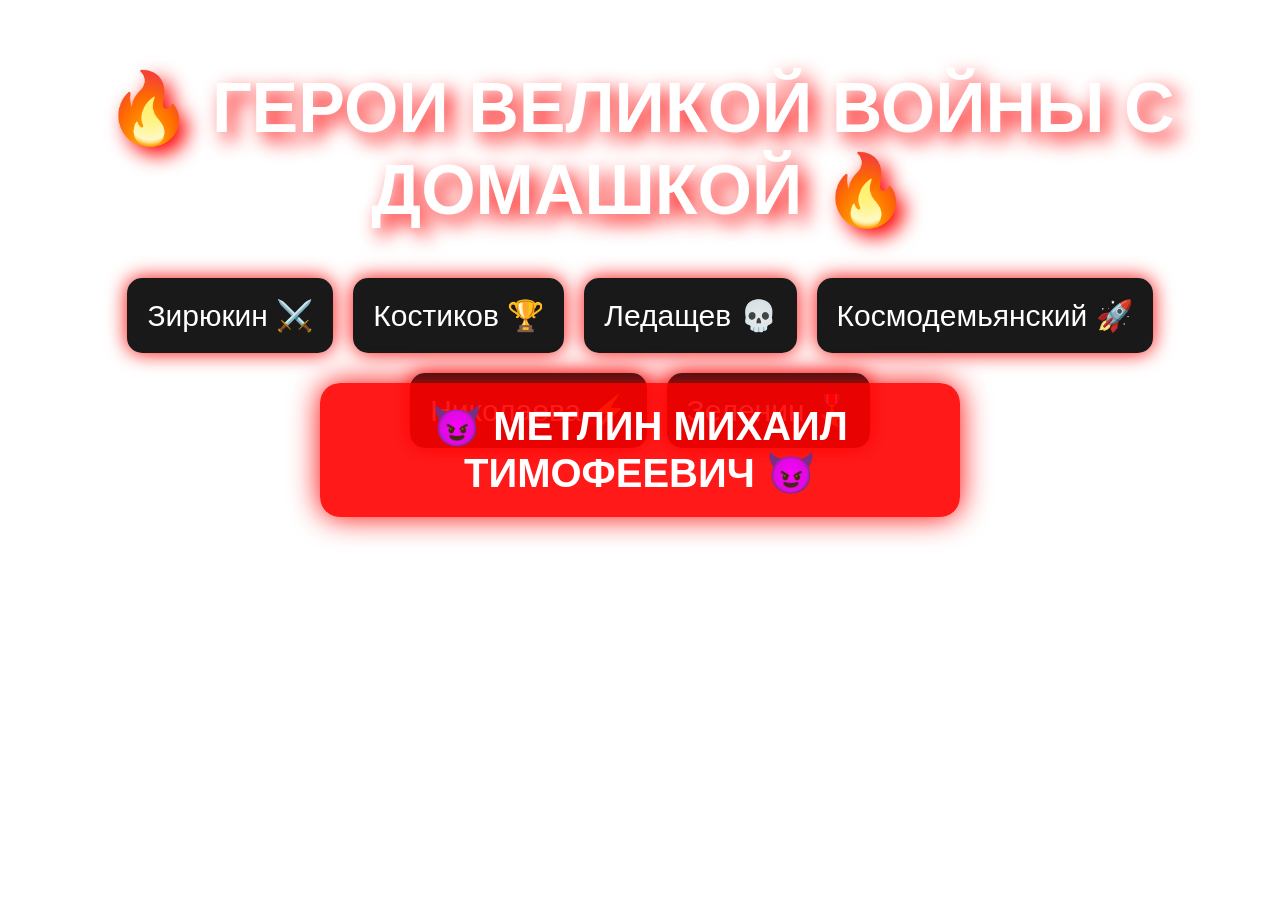
==== index.html @ eca76ad1 "Update index.html" ====
<!DOCTYPE html>
<html lang="ru">
<head>
    <meta charset="UTF-8">
    <meta name="viewport" content="width=device-width, initial-scale=1.0">
    <title>Доска почёта: Победа над Домашкой</title>
    <style>
        body {
            margin: 0;
            padding: 0;
            background: url('https://stihi.ru/pics/2022/09/20/4344.jpg') no-repeat center center/cover;
            color: white;
            font-family: 'Arial', sans-serif;
            text-align: center;
            overflow: hidden;
            transition: all 2s ease-in-out;
        }
        .container {
            position: relative;
            padding: 20px;
            transition: all 2s ease-in-out;
        }
        h1 {
            font-size: 70px;
            text-shadow: 8px 8px 20px rgba(255, 0, 0, 1);
            animation: flicker 1s infinite alternate, shake 0.5s infinite;
        }
        @keyframes flicker {
            0% { opacity: 1; }
            100% { opacity: 0.7; }
        }
        @keyframes shake {
            0%, 100% { transform: translateX(0); }
            25% { transform: translateX(-5px); }
            50% { transform: translateX(5px); }
            75% { transform: translateX(-3px); }
        }
        .heroes {
            display: flex;
            justify-content: center;
            flex-wrap: wrap;
            gap: 20px;
            margin-top: 20px;
            transition: all 2s ease-in-out;
        }
        .hero {
            background: rgba(0, 0, 0, 0.9);
            padding: 20px;
            border-radius: 15px;
            box-shadow: 0 0 20px rgba(255, 0, 0, 1);
            font-size: 30px;
            animation: fadeIn 1.5s ease-in-out, pulse 2s infinite;
            transition: all 2s ease-in-out;
        }
        @keyframes fadeIn {
            from { opacity: 0; transform: scale(0.8); }
            to { opacity: 1; transform: scale(1); }
        }
        @keyframes pulse {
            0% { transform: scale(1); }
            50% { transform: scale(1.1); }
            100% { transform: scale(1); }
        }
        .metlin {
            position: fixed;
            top: 50%;
            left: 50%;
            transform: translate(-50%, -50%);
            background: rgba(255, 0, 0, 0.9);
            padding: 20px;
            font-size: 40px;
            font-weight: bold;
            color: white;
            border-radius: 20px;
            box-shadow: 0 0 30px red;
            text-align: center;
            cursor: pointer;
            animation: metlinAppear 2s ease-in-out infinite alternate;
            z-index: 20;
        }
        @keyframes metlinAppear {
            from { transform: translate(-50%, -50%) scale(1); }
            to { transform: translate(-50%, -50%) scale(1.2); }
        }
        .explosion-screen {
            position: fixed;
            top: 0;
            left: 0;
            width: 100vw;
            height: 100vh;
            background: url('https://media.giphy.com/media/3o7TKPdUkkbxiYqkli/giphy.gif') no-repeat center center/cover;
            opacity: 0;
            transition: opacity 1s ease-in-out;
            z-index: 50;
        }
        .fall {
            animation: fallDown 2s forwards;
        }
        @keyframes fallDown {
            0% { transform: translateY(0) rotate(0); opacity: 1; }
            100% { transform: translateY(100vh) rotate(720deg); opacity: 0; }
        }
    </style>
    <script>
        document.addEventListener("DOMContentLoaded", function() {
            document.querySelector(".metlin").addEventListener("click", triggerExplosion);
        });
        
        function triggerExplosion() {
            document.body.style.background = 'black';
            document.querySelector('.container').classList.add('fall');
            document.querySelectorAll('.hero, h1').forEach(el => {
                el.classList.add('fall');
            });
            document.querySelector('.explosion-screen').style.opacity = '1';
            setTimeout(() => {
                document.body.innerHTML = '<h1 style="color: red; font-size: 100px; text-align: center; margin-top: 50vh;">💥 ЯДЕРНЫЙ ВЗРЫВ 💥</h1>';
            }, 2000);
        }
    </script>
</head>
<body>
    <div class="explosion-screen"></div>
    <div class="container">
        <h1>🔥 ГЕРОИ ВЕЛИКОЙ ВОЙНЫ С ДОМАШКОЙ 🔥</h1>
        <div class="heroes">
            <div class="hero">Зирюкин ⚔️</div>
            <div class="hero">Костиков 🏆</div>
            <div class="hero">Ледащев 💀</div>
            <div class="hero">Космодемьянский 🚀</div>
            <div class="hero">Николаева ⚡</div>
            <div class="hero">Зеленин 🎖️</div>
        </div>
        <div class="metlin">😈 МЕТЛИН МИХАИЛ ТИМОФЕЕВИЧ 😈</div>
    </div>
</body>
</html>
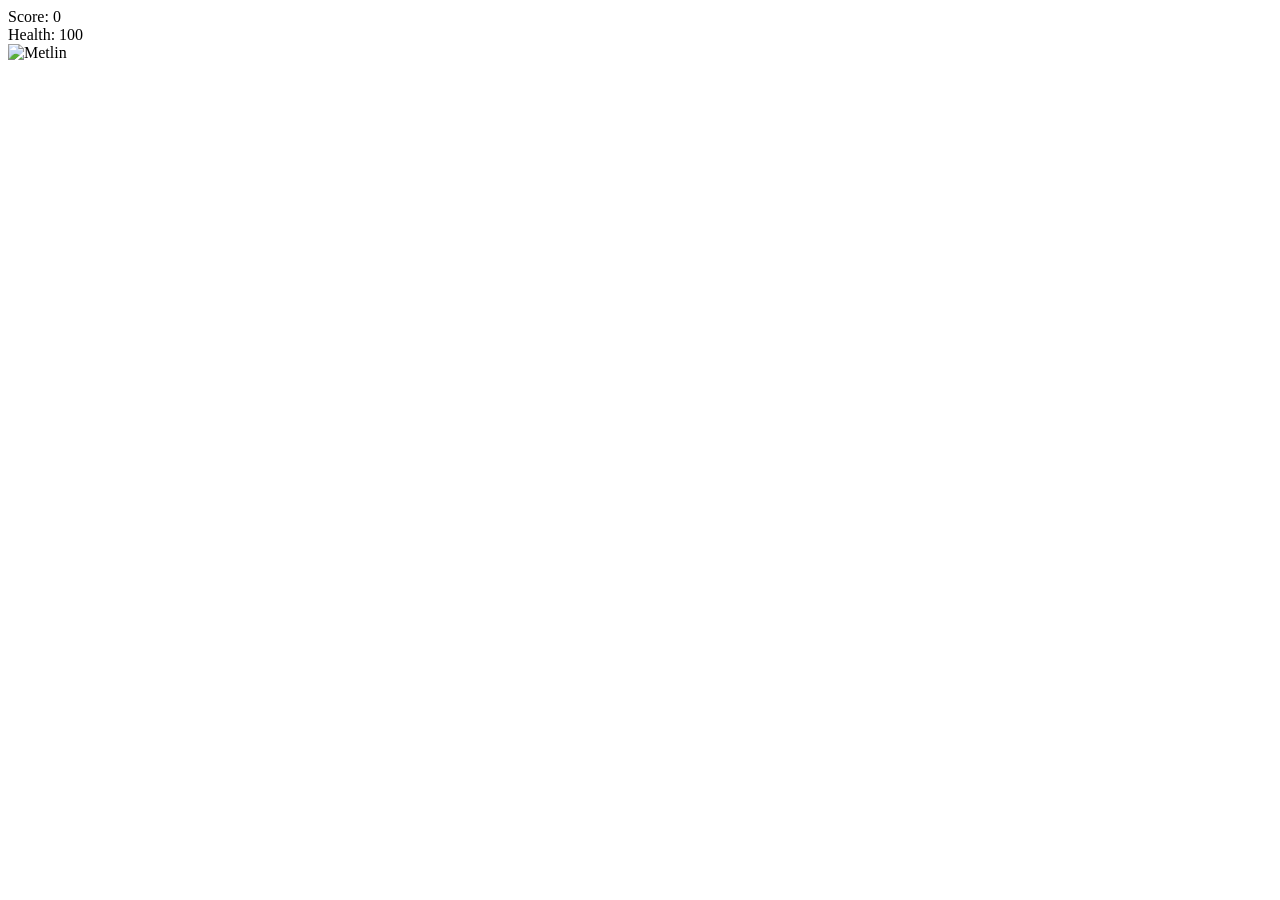
==== commit a461fc16: "Update index.html" ====
--- a/index.html
+++ b/index.html
@@ -1,137 +1,18 @@
 <!DOCTYPE html>
-<html lang="ru">
+<html>
 <head>
-    <meta charset="UTF-8">
-    <meta name="viewport" content="width=device-width, initial-scale=1.0">
-    <title>Доска почёта: Победа над Домашкой</title>
-    <style>
-        body {
-            margin: 0;
-            padding: 0;
-            background: url('https://stihi.ru/pics/2022/09/20/4344.jpg') no-repeat center center/cover;
-            color: white;
-            font-family: 'Arial', sans-serif;
-            text-align: center;
-            overflow: hidden;
-            transition: all 2s ease-in-out;
-        }
-        .container {
-            position: relative;
-            padding: 20px;
-            transition: all 2s ease-in-out;
-        }
-        h1 {
-            font-size: 70px;
-            text-shadow: 8px 8px 20px rgba(255, 0, 0, 1);
-            animation: flicker 1s infinite alternate, shake 0.5s infinite;
-        }
-        @keyframes flicker {
-            0% { opacity: 1; }
-            100% { opacity: 0.7; }
-        }
-        @keyframes shake {
-            0%, 100% { transform: translateX(0); }
-            25% { transform: translateX(-5px); }
-            50% { transform: translateX(5px); }
-            75% { transform: translateX(-3px); }
-        }
-        .heroes {
-            display: flex;
-            justify-content: center;
-            flex-wrap: wrap;
-            gap: 20px;
-            margin-top: 20px;
-            transition: all 2s ease-in-out;
-        }
-        .hero {
-            background: rgba(0, 0, 0, 0.9);
-            padding: 20px;
-            border-radius: 15px;
-            box-shadow: 0 0 20px rgba(255, 0, 0, 1);
-            font-size: 30px;
-            animation: fadeIn 1.5s ease-in-out, pulse 2s infinite;
-            transition: all 2s ease-in-out;
-        }
-        @keyframes fadeIn {
-            from { opacity: 0; transform: scale(0.8); }
-            to { opacity: 1; transform: scale(1); }
-        }
-        @keyframes pulse {
-            0% { transform: scale(1); }
-            50% { transform: scale(1.1); }
-            100% { transform: scale(1); }
-        }
-        .metlin {
-            position: fixed;
-            top: 50%;
-            left: 50%;
-            transform: translate(-50%, -50%);
-            background: rgba(255, 0, 0, 0.9);
-            padding: 20px;
-            font-size: 40px;
-            font-weight: bold;
-            color: white;
-            border-radius: 20px;
-            box-shadow: 0 0 30px red;
-            text-align: center;
-            cursor: pointer;
-            animation: metlinAppear 2s ease-in-out infinite alternate;
-            z-index: 20;
-        }
-        @keyframes metlinAppear {
-            from { transform: translate(-50%, -50%) scale(1); }
-            to { transform: translate(-50%, -50%) scale(1.2); }
-        }
-        .explosion-screen {
-            position: fixed;
-            top: 0;
-            left: 0;
-            width: 100vw;
-            height: 100vh;
-            background: url('https://media.giphy.com/media/3o7TKPdUkkbxiYqkli/giphy.gif') no-repeat center center/cover;
-            opacity: 0;
-            transition: opacity 1s ease-in-out;
-            z-index: 50;
-        }
-        .fall {
-            animation: fallDown 2s forwards;
-        }
-        @keyframes fallDown {
-            0% { transform: translateY(0) rotate(0); opacity: 1; }
-            100% { transform: translateY(100vh) rotate(720deg); opacity: 0; }
-        }
-    </style>
-    <script>
-        document.addEventListener("DOMContentLoaded", function() {
-            document.querySelector(".metlin").addEventListener("click", triggerExplosion);
-        });
-        
-        function triggerExplosion() {
-            document.body.style.background = 'black';
-            document.querySelector('.container').classList.add('fall');
-            document.querySelectorAll('.hero, h1').forEach(el => {
-                el.classList.add('fall');
-            });
-            document.querySelector('.explosion-screen').style.opacity = '1';
-            setTimeout(() => {
-                document.body.innerHTML = '<h1 style="color: red; font-size: 100px; text-align: center; margin-top: 50vh;">💥 ЯДЕРНЫЙ ВЗРЫВ 💥</h1>';
-            }, 2000);
-        }
-    </script>
+    <title>Shoot Metlin DOOM</title>
+    <link rel="stylesheet" href="style.css">
 </head>
 <body>
-    <div class="explosion-screen"></div>
-    <div class="container">
-        <h1>🔥 ГЕРОИ ВЕЛИКОЙ ВОЙНЫ С ДОМАШКОЙ 🔥</h1>
-        <div class="heroes">
-            <div class="hero">Зирюкин ⚔️</div>
-            <div class="hero">Костиков 🏆</div>
-            <div class="hero">Ледащев 💀</div>
-            <div class="hero">Космодемьянский 🚀</div>
-            <div class="hero">Николаева ⚡</div>
-            <div class="hero">Зеленин 🎖️</div>
+    <div id="gameContainer">
+        <div id="hud">
+            <div id="score">Score: 0</div>
+            <div id="health">Health: 100</div>
         </div>
-        <div class="metlin">😈 МЕТЛИН МИХАИЛ ТИМОФЕЕВИЧ 😈</div>
+        <img id="metlin" src="metlin.png" alt="Metlin">
+        <div id="message"></div>
     </div>
+    <script src="game.js"></script>
 </body>
 </html>
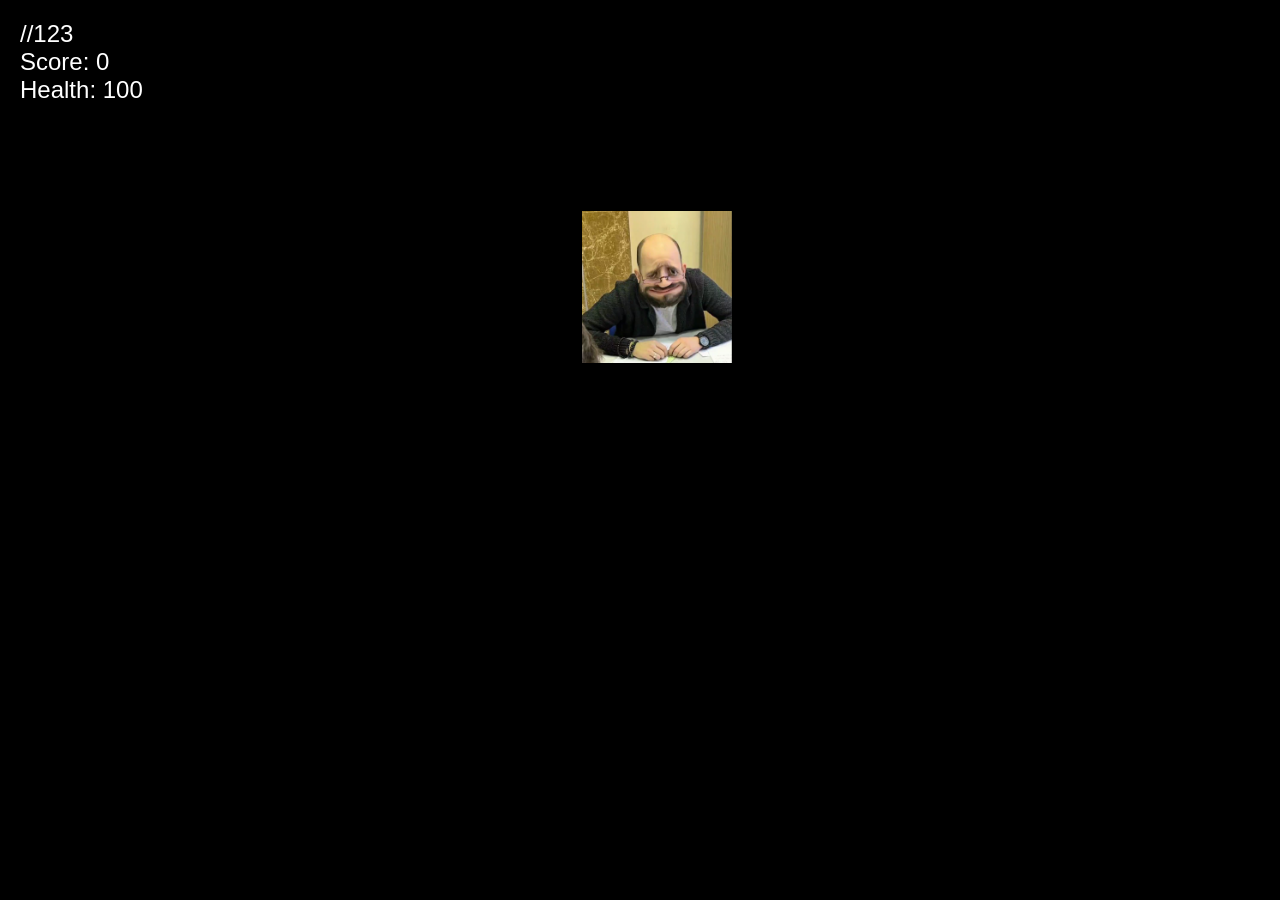
==== commit 42eb82f4: "Update index.html" ====
--- a/index.html
+++ b/index.html
@@ -6,7 +6,7 @@
 </head>
 <body>
     <div id="gameContainer">
-        <div id="hud">
+        <div id="hud"> //123
             <div id="score">Score: 0</div>
             <div id="health">Health: 100</div>
         </div>
--- a/style.css
+++ b/style.css
@@ -0,0 +1,49 @@
+body {
+    margin: 0;
+    overflow: hidden;
+    background: #000;
+    cursor: url('https://img.icons8.com/ios-filled/50/ffffff/target.png'), auto;
+}
+
+#gameContainer {
+    width: 100vw;
+    height: 100vh;
+    position: relative;
+    background: url('https://i.ytimg.com/vi/2Tims-NTXrE/maxresdefault.jpg') center/cover;
+}
+
+#metlin {
+    position: absolute;
+    width: 150px;
+    transition: all 0.3s;
+}
+
+#hud {
+    position: fixed;
+    top: 20px;
+    left: 20px;
+    color: #fff;
+    font-family: 'Arial', sans-serif;
+    font-size: 24px;
+    text-shadow: 2px 2px 2px #000;
+}
+
+#message {
+    position: fixed;
+    top: 50%;
+    left: 50%;
+    transform: translate(-50%, -50%);
+    color: #ff0;
+    font-size: 48px;
+    font-family: 'Arial', sans-serif;
+    text-shadow: 3px 3px 3px #000;
+    display: none;
+}
+
+.bullet-hole {
+    position: absolute;
+    width: 20px;
+    height: 20px;
+    background: url('https://i.pinimg.com/736x/1a/78/5c/1a785ce3f47a2e103bef065e79d515b9.jpg') center/cover;
+    pointer-events: none;
+}
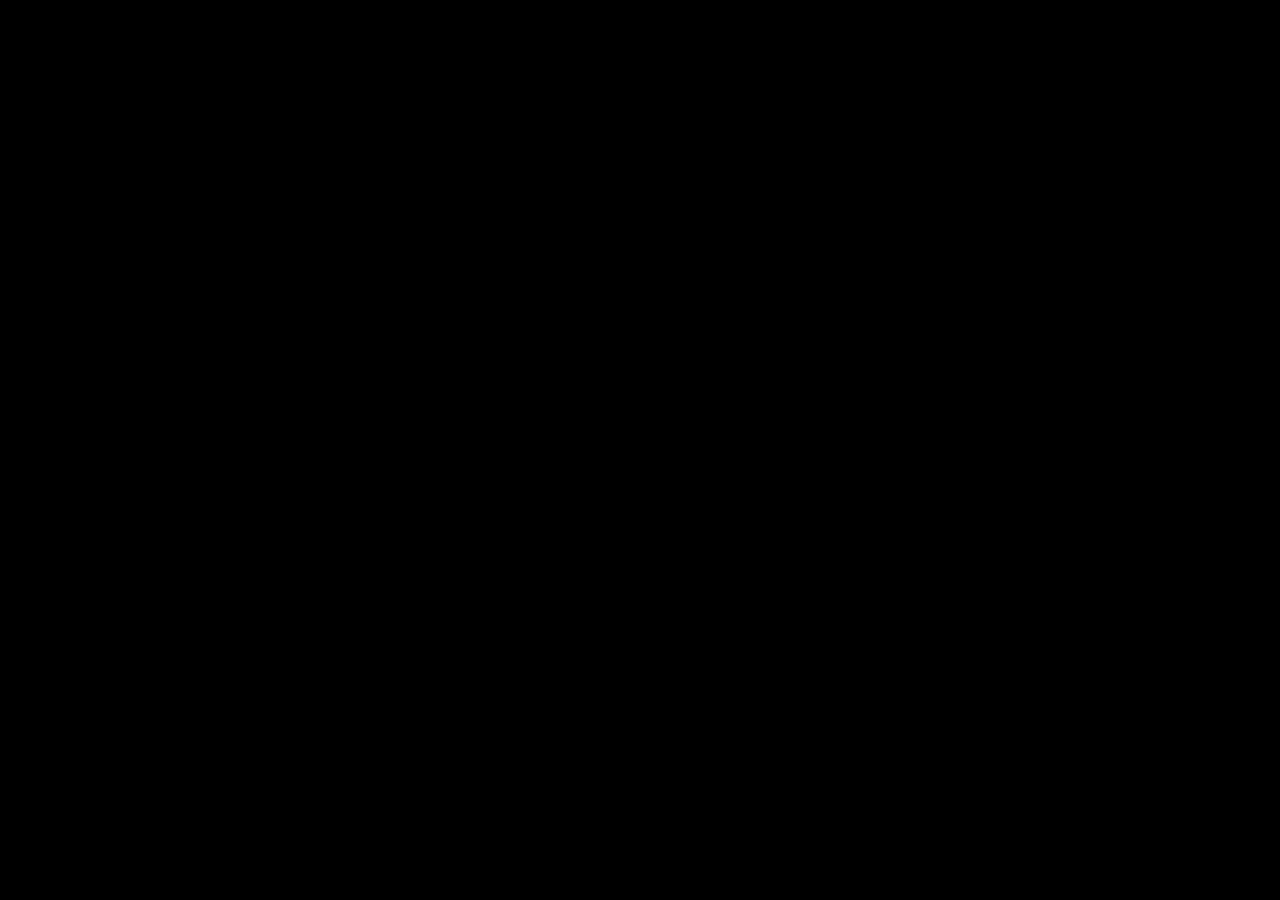
==== commit 750a12f8: "Update index.html" ====
--- a/index.html
+++ b/index.html
@@ -1,18 +1,124 @@
 <!DOCTYPE html>
-<html>
+<html lang="ru">
 <head>
-    <title>Shoot Metlin DOOM</title>
-    <link rel="stylesheet" href="style.css">
+  <meta charset="UTF-8">
+  <title>Стрельба по Метлину</title>
+  <style>
+    html, body {
+      margin: 0;
+      padding: 0;
+      overflow: hidden;
+      background: #000;
+    }
+    canvas {
+      display: block;
+    }
+  </style>
 </head>
 <body>
-    <div id="gameContainer">
-        <div id="hud"> //123
-            <div id="score">Score: 0</div>
-            <div id="health">Health: 100</div>
-        </div>
-        <img id="metlin" src="metlin.png" alt="Metlin">
-        <div id="message"></div>
-    </div>
-    <script src="game.js"></script>
+  <!-- Canvas для отрисовки игры -->
+  <canvas id="gameCanvas"></canvas>
+  <!-- Звук выстрела (берём из интернета) -->
+  <audio id="gunshot" src="https://www.soundjay.com/misc/sounds/gun-shot-01.mp3"></audio>
+
+  <script>
+    // Получаем ссылку на canvas и устанавливаем его размеры
+    const canvas = document.getElementById('gameCanvas');
+    const ctx = canvas.getContext('2d');
+    canvas.width = window.innerWidth;
+    canvas.height = window.innerHeight;
+
+    // Загружаем изображение фона (Doom‑стиль)
+    const bgImg = new Image();
+    bgImg.src = 'https://i.imgur.com/0r5Q2Qc.jpg'; // URL фона, можно заменить другим
+
+    // Загружаем изображение цели (Метлина) из локального файла (файл metlin.png должен лежать в той же папке)
+    const metlinImg = new Image();
+    metlinImg.src = 'metlin.png';
+
+    // Элемент звука выстрела
+    const gunshotAudio = document.getElementById('gunshot');
+
+    // Начальные параметры цели (изображения Метлина)
+    let target = {
+      x: canvas.width / 2 - 50,
+      y: canvas.height / 2 - 50,
+      width: 100,
+      height: 100
+    };
+
+    // Позиция мыши для отрисовки перекрестья
+    let mousePos = { x: canvas.width / 2, y: canvas.height / 2 };
+
+    // Обновление позиции мыши при движении для рисования перекрестья
+    canvas.addEventListener('mousemove', function(e) {
+      const rect = canvas.getBoundingClientRect();
+      mousePos.x = e.clientX - rect.left;
+      mousePos.y = e.clientY - rect.top;
+    });
+
+    // Обработка клика: воспроизводится звук выстрела и проверяется попадание по цели
+    canvas.addEventListener('click', function(e) {
+      // Сброс и воспроизведение звука
+      gunshotAudio.currentTime = 0;
+      gunshotAudio.play();
+
+      // Определяем координаты клика относительно canvas
+      const rect = canvas.getBoundingClientRect();
+      const clickX = e.clientX - rect.left;
+      const clickY = e.clientY - rect.top;
+
+      // Если клик попал в область цели, перемещаем её в случайное место
+      if (clickX >= target.x && clickX <= target.x + target.width &&
+          clickY >= target.y && clickY <= target.y + target.height) {
+        target.x = Math.random() * (canvas.width - target.width);
+        target.y = Math.random() * (canvas.height - target.height);
+      }
+    });
+
+    // Функция для отрисовки перекрестья (навигация для прицеливания)
+    function drawCrosshair() {
+      ctx.beginPath();
+      ctx.moveTo(mousePos.x - 15, mousePos.y);
+      ctx.lineTo(mousePos.x + 15, mousePos.y);
+      ctx.moveTo(mousePos.x, mousePos.y - 15);
+      ctx.lineTo(mousePos.x, mousePos.y + 15);
+      ctx.strokeStyle = "red";
+      ctx.lineWidth = 2;
+      ctx.stroke();
+    }
+
+    // Основная функция отрисовки: фон, цель и перекрестье
+    function draw() {
+      // Рисуем фон, растянутый на весь экран
+      ctx.drawImage(bgImg, 0, 0, canvas.width, canvas.height);
+      // Рисуем изображение цели (Метлина)
+      ctx.drawImage(metlinImg, target.x, target.y, target.width, target.height);
+      // Рисуем перекрестье
+      drawCrosshair();
+    }
+
+    // Игровой цикл с перерисовкой экрана
+    function gameLoop() {
+      draw();
+      requestAnimationFrame(gameLoop);
+    }
+
+    // Запуск игрового цикла после загрузки изображений
+    function startGame() {
+      if (bgImg.complete && metlinImg.complete) {
+        gameLoop();
+      } else {
+        setTimeout(startGame, 100);
+      }
+    }
+    startGame();
+
+    // Обновление размеров canvas при изменении размеров окна
+    window.addEventListener('resize', function() {
+      canvas.width = window.innerWidth;
+      canvas.height = window.innerHeight;
+    });
+  </script>
 </body>
 </html>
